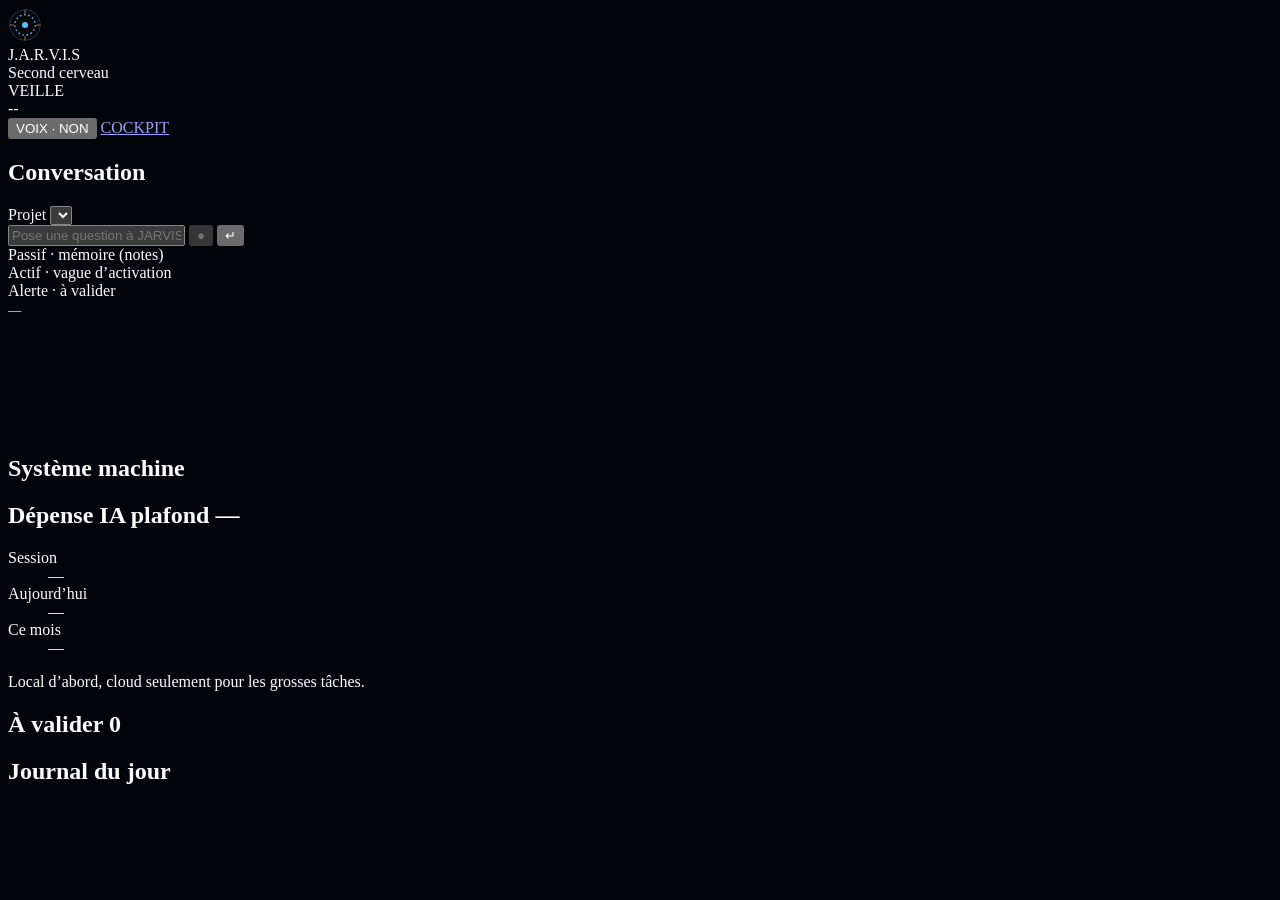
==== interface/sphere/index.html @ 32d35562 "Marche 7 design 2/6 : interface « sphère » branchée sur les vraies données Serveur (interface/serveu" ====
<!doctype html>
<html lang="fr">
<head>
<meta charset="utf-8">
<meta name="viewport" content="width=device-width, initial-scale=1">
<title>JARVIS · Second cerveau</title>
<meta name="color-scheme" content="dark">
<style>html,body{background:#010409}</style>
<link rel="preconnect" href="https://fonts.googleapis.com">
<link href="https://fonts.googleapis.com/css2?family=JetBrains+Mono:wght@400;500;700&family=Rajdhani:wght@500;600;700&display=swap" rel="stylesheet">
<link rel="stylesheet" href="/sphere/css/jarvis.css">
<script type="importmap">
{ "imports": {
  "three": "https://cdn.jsdelivr.net/npm/three@0.160.0/build/three.module.js"
} }
</script>
</head>
<body data-page="interface">
<!-- Interface « sphère » de JARVIS. Elle LIT la mémoire et le journal ; elle ne décide rien.
     Les modules sont dans /sphere/js/ (sphère, vague, nuit, conversation, tableau, hologrammes). -->
<div class="app">
  <header class="haut">
    <div class="marque">
      <svg width="34" height="34" viewBox="0 0 40 40" fill="none" aria-hidden="true"><circle cx="20" cy="20" r="18" stroke="#4CC9FF" stroke-opacity=".35"/><circle cx="20" cy="20" r="12" stroke="#4CC9FF" stroke-width="1.5" stroke-dasharray="2 3"/><path d="M20 2v5M20 33v5M2 20h5M33 20h5" stroke="#FF8A3D" stroke-opacity=".9"/><circle cx="20" cy="20" r="3.5" fill="#4CC9FF"/></svg>
      <div><div class="w">J.A.R.V.I.S</div><div class="s">Second cerveau</div></div>
    </div>
    <div class="etat" id="etat" data-s="VEILLE" role="status" aria-live="polite">
      <div class="st"><i></i><span id="etat-texte">VEILLE</span></div>
      <div class="horloge" id="horloge">--</div>
    </div>
    <div class="droite">
      <button type="button" class="bvoix" id="voix" aria-pressed="false" title="Lire les réponses à voix haute (voix du navigateur)">VOIX · NON</button>
      <a class="blien" id="lien-cockpit" href="/cockpit">COCKPIT</a>
      <span class="badge" id="badge-demo" hidden>Démo · données fictives</span>
    </div>
  </header>

  <section class="col gauche" aria-label="Conversation" id="colonne-gauche">
    <aside class="panneau conversation">
      <h2>Conversation</h2>
      <div id="messages" aria-live="polite"></div>
      <div id="suggestions"></div>
      <label class="choix-projet">Projet <select id="projet" aria-label="Projet interrogé"></select></label>
      <form id="formulaire" autocomplete="off">
        <input id="question" type="text" placeholder="Pose une question à JARVIS" aria-label="Question pour JARVIS" maxlength="300">
        <button type="button" class="micro" disabled title="Le micro viendra plus tard" aria-label="Micro (plus tard)">●</button>
        <button type="submit" aria-label="Envoyer">↵</button>
      </form>
    </aside>
  </section>

  <main class="centre" id="centre">
    <div id="scene"><div id="anneau" hidden></div><div id="bulle" hidden></div><div id="etiquettes"></div></div>
    <div id="phase" aria-live="polite"></div>
    <div class="legende" id="legende">
      <div><i style="background:#8fdcff;color:#4CC9FF"></i>Passif · mémoire (notes)</div>
      <div><i style="background:#FF8A3D;color:#FF8A3D"></i>Actif · vague d’activation</div>
      <div><i style="background:#FFD84A;color:#FFD84A"></i>Alerte · à valider</div>
      <small id="compteur">—</small>
    </div>
    <div id="onde-boite" aria-hidden="true"><svg id="onde" viewBox="0 0 200 18"></svg></div>
    <div id="vide" hidden></div>
    <div id="sansgl" hidden></div>
    <div class="sr" id="annonce" aria-live="polite"></div>
  </main>

  <section class="col droite-col" aria-label="Tableau de bord">
    <aside class="panneau" aria-label="Système">
      <h2>Système <b id="sys-nom">machine</b></h2>
      <div class="barres" id="sys-barres"></div>
    </aside>
    <aside class="panneau" aria-label="Dépense IA">
      <h2>Dépense IA <b id="dep-plafond">plafond —</b></h2>
      <dl class="depense">
        <div><dt>Session</dt><dd id="dep-session">—</dd></div>
        <div><dt>Aujourd’hui</dt><dd id="dep-jour">—</dd></div>
        <div><dt>Ce mois</dt><dd id="dep-mois">—</dd></div>
      </dl>
      <div class="plafond" id="dep-barre"><b></b></div>
      <p class="plafond-l" id="dep-texte">Local d’abord, cloud seulement pour les grosses tâches.</p>
    </aside>
    <aside class="panneau alerte" aria-label="À valider" aria-live="polite">
      <h2>À valider <b id="nb-a-valider">0</b></h2>
      <ul id="a-valider"></ul>
    </aside>
    <aside class="panneau" aria-label="Journal du jour">
      <h2>Journal du jour</h2>
      <ul id="journal"></ul>
    </aside>
  </section>
</div>

<dialog id="editeur" aria-labelledby="editeur-titre">
  <form method="dialog" id="editeur-form">
    <h3 id="editeur-titre">Note</h3>
    <div class="meta" id="editeur-meta"></div>
    <textarea id="editeur-texte" aria-label="Texte de la note"></textarea>
    <div class="bt"><button type="button" id="editeur-fermer">Fermer</button><button type="button" class="ok" id="editeur-enregistrer">Enregistrer</button></div>
  </form>
</dialog>

<script type="module" src="/sphere/js/main.js"></script>
</body>
</html>
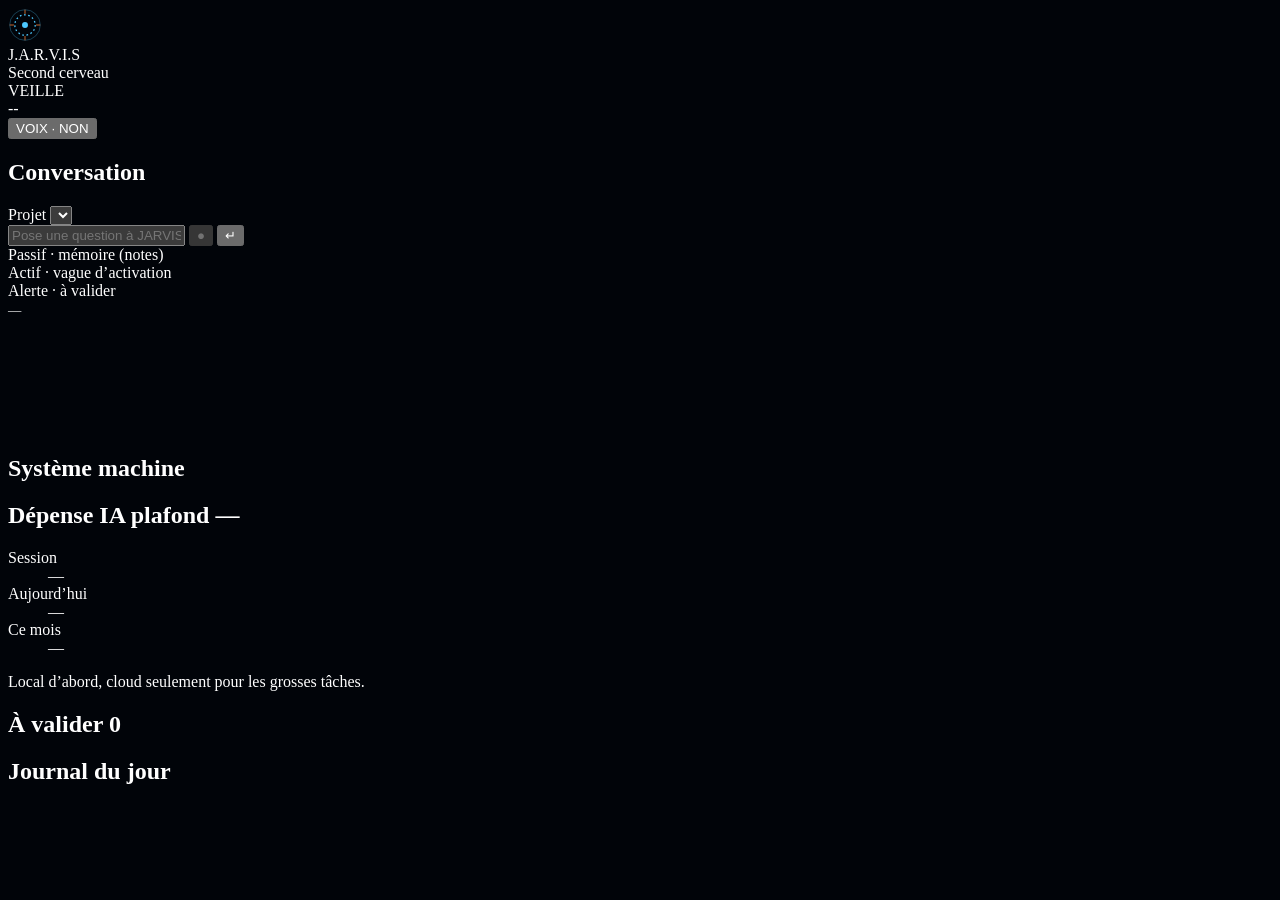
==== commit 258d8721: "Marche 7 · 8 : suppression de l'ancien cockpit, la sphère devient le cockpit - Supprimés : interface" ====
--- a/interface/sphere/index.html
+++ b/interface/sphere/index.html
@@ -30,7 +30,6 @@
     </div>
     <div class="droite">
       <button type="button" class="bvoix" id="voix" aria-pressed="false" title="Lire les réponses à voix haute (voix du navigateur)">VOIX · NON</button>
-      <a class="blien" id="lien-cockpit" href="/cockpit">COCKPIT</a>
       <span class="badge" id="badge-demo" hidden>Démo · données fictives</span>
     </div>
   </header>
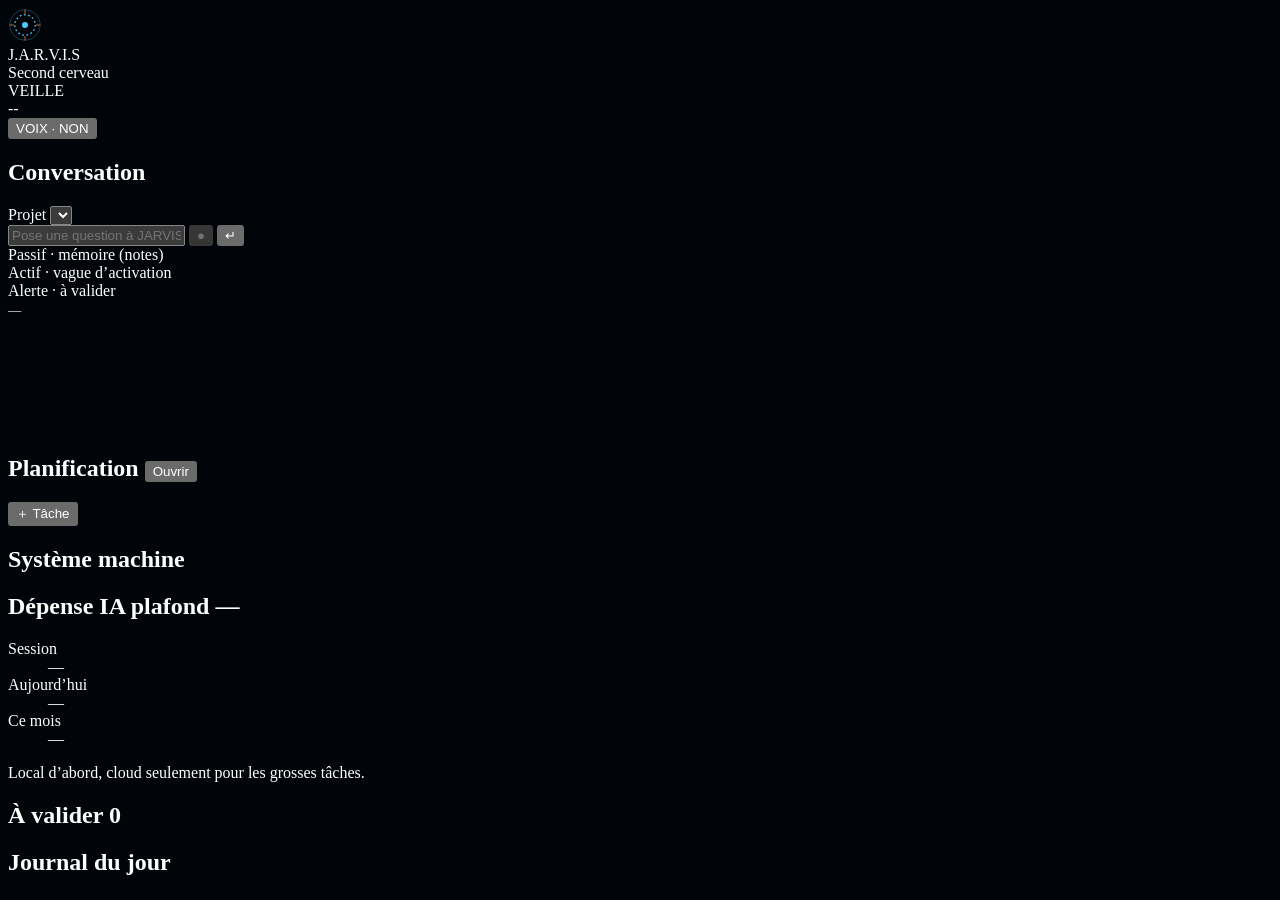
==== commit 9ab8ffcd: "Marche 7 · 11 : planification dans le cockpit (carte, hologramme, fiche de tâche) - Carte permanente" ====
--- a/interface/sphere/index.html
+++ b/interface/sphere/index.html
@@ -64,6 +64,11 @@
   </main>
 
   <section class="col droite-col" aria-label="Tableau de bord">
+    <aside class="panneau planif" aria-label="Planification" id="carte-planif">
+      <h2>Planification <b><button type="button" class="lien" id="planif-ouvrir">Ouvrir</button></b></h2>
+      <ul id="planif-liste"></ul>
+      <button type="button" class="ajouter" id="planif-ajouter">＋ Tâche</button>
+    </aside>
     <aside class="panneau" aria-label="Système">
       <h2>Système <b id="sys-nom">machine</b></h2>
       <div class="barres" id="sys-barres"></div>
@@ -98,6 +103,49 @@
   </form>
 </dialog>
 
+<dialog id="tache" aria-labelledby="tache-entete">
+  <form id="tache-form" method="dialog" novalidate>
+    <h3 id="tache-entete">Nouvelle tâche</h3>
+    <p class="meta" id="tache-meta"></p>
+    <label class="champ">Titre <input id="tache-titre" maxlength="120" autocomplete="off" required></label>
+    <div class="ligne">
+      <label class="champ">Date <input type="date" id="tache-date"></label>
+      <label class="champ">Heure <input type="time" id="tache-heure" step="900"></label>
+      <label class="champ">Durée <select id="tache-duree">
+        <option value="15">15 min</option><option value="30">30 min</option><option value="45">45 min</option>
+        <option value="60">1 h</option><option value="90">1 h 30</option><option value="120">2 h</option><option value="180">3 h</option>
+      </select></label>
+    </div>
+    <div class="ligne">
+      <label class="champ">Projet <select id="tache-projet"></select></label>
+      <label class="champ">Priorité <select id="tache-priorite">
+        <option value="basse">basse</option><option value="normale">normale</option><option value="haute">haute</option>
+      </select></label>
+    </div>
+    <div class="ligne">
+      <label class="champ">Récurrence <select id="tache-recurrence">
+        <option value="aucune">une fois</option><option value="quotidienne">chaque jour</option>
+        <option value="jours_ouvres">jours ouvrés</option><option value="hebdomadaire">chaque semaine</option>
+        <option value="mensuelle">chaque mois</option>
+      </select></label>
+      <label class="champ">Rappel <select id="tache-rappel">
+        <option value="">aucun</option><option value="5">5 min avant</option><option value="15">15 min avant</option>
+        <option value="30">30 min avant</option><option value="60">1 h avant</option><option value="1440">la veille</option>
+      </select></label>
+    </div>
+    <label class="champ">Note liée <select id="tache-note"></select></label>
+    <p class="erreur" id="tache-erreur" role="alert"></p>
+    <div class="bt">
+      <button type="button" id="tache-supprimer">Supprimer</button>
+      <button type="button" id="tache-pasfait">Pas fait</button>
+      <button type="button" id="tache-fait">Fait</button>
+      <span class="espace"></span>
+      <button type="button" id="tache-annuler">Annuler</button>
+      <button type="submit" class="ok" id="tache-enregistrer">Enregistrer</button>
+    </div>
+  </form>
+</dialog>
+
 <script type="module" src="/sphere/js/main.js"></script>
 </body>
 </html>
